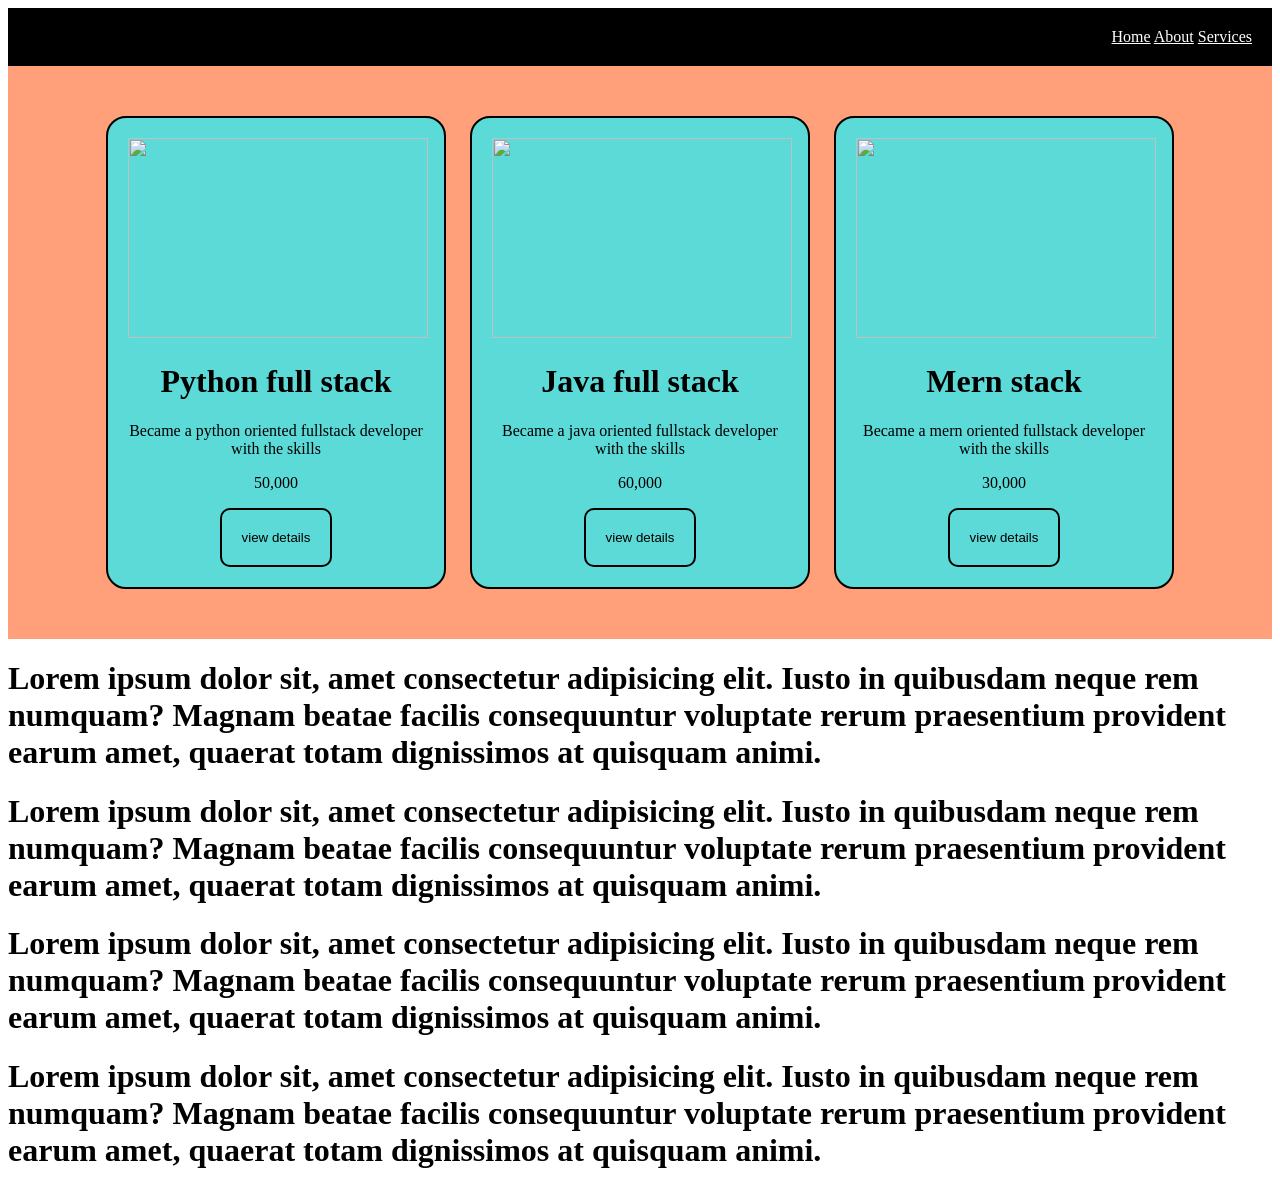
==== day6/day6.html @ f9b850f6 "postions" ====
<!DOCTYPE html>
<html lang="en">
<head>
    <meta charset="UTF-8">
    <meta name="viewport" content="width=device-width, initial-scale=1.0">
    <title>Document</title>
    <link rel="stylesheet" href="https://cdnjs.cloudflare.com/ajax/libs/font-awesome/7.3.1/css/all.min.css" integrity="sha512-QeR2VH+lsBE5LSAe1Q5EnTBbe7XTBubt8dG93Y7gidSgdMCr8nVqKcfKAMyN96SV8KDbZVTDXChatu5G2KQGzg==" crossorigin="anonymous" referrerpolicy="no-referrer">
    <style>
        /*
        block level elements - it occupies the totat space 
        inline elements- it takes necessary space
       display: inline-block ----it behaves like a inline but takes properties like block level
        */
        /* div{
            background:#ffa07a;
            padding:20px;
            width:25%;
            margin:20px;
        }
        span{
            background:darkred;
            padding:20px;
            display:inline-block;
            
            width:80px;
            height:200px;
            margin:20px;
        } */

        .parent{
            background:lightsalmon;
            padding:40px;
            text-align: center;
        }
        img{
            width:300px;
            height:200px;
        }
        .card{
            background:rgb(91, 218, 215);
            width:25%;
            padding:20px;
            margin:10px;
            display: inline-block;
            border:2px solid black;
            border-radius:20px;
        }
        button{
            padding:20px;
            background:transparent;
            border:2px solid black;
            border-radius: 10px;
        }


        /* 
        
        postions-it controls the placinng of  an element
        static
        fixed
        sticky
        relative
        absolute
        
        */
        .icons{
            position:fixed;
            top:40%;
            right:5%;
        }

        header{
            padding:20px;
            text-align: right;
            position: sticky;
            top:0;
            background:black ;
        }
        a{
            color:white;

        }
    </style>
</head>
<body>
 
    <header>
        <nav>
            <a href="">Home</a>
            <a href="">About</a>
            <a href="">Services</a>
        </nav>
    </header>


    <div class="parent">
        <div class="card">
            <div><img src="https://encrypted-tbn0.gstatic.com/images?q=tbn:ANd9GcQRvFAByTLRoLZTeUfWK7DzBw4Zw_RS4y886fBMWNMGHQ&s=10" alt=""></div>
            <h1>Python full stack</h1>
            <p>Became a python oriented fullstack developer with the skills</p>
            <p>50,000</p>
            <button>view details</button>
        </div>
       <div class="card">
            <div><img src="https://encrypted-tbn0.gstatic.com/images?q=tbn:ANd9GcRo0QKi1PwDf67dl6r3LuCjGJmy3XcrVAGfoBLXi-_n0HQZy-YjrBlN7EE&s=10" alt=""></div>
            <h1>Java full stack</h1>
            <p>Became a java oriented fullstack developer with the skills</p>
            <p>60,000</p>
            <button>view details</button>
        </div>
         <div class="card">
            <div><img src="https://encrypted-tbn0.gstatic.com/images?q=tbn:ANd9GcT5r8ygIHpStW6h5-cbZ_DyEwS9TtxObmOZNOKeMi3_Hg&s=10" alt=""></div>
            <h1>Mern stack</h1>
            <p>Became a mern oriented fullstack developer with the skills</p>
            <p>30,000</p>
            <button>view details</button>
        </div>
    </div>


    <div class="icons">
<i class="fa-brands fa-whatsapp"></i> <br>
<i class="fa-brands fa-linkedin"></i> <br>
<i class="fa-brands fa-facebook"></i>
    </div>
    <h1>Lorem ipsum dolor sit, amet consectetur adipisicing elit. Iusto in quibusdam neque rem numquam? Magnam beatae facilis consequuntur voluptate rerum praesentium provident earum amet, quaerat totam dignissimos at quisquam animi.</h1>
    <h1>Lorem ipsum dolor sit, amet consectetur adipisicing elit. Iusto in quibusdam neque rem numquam? Magnam beatae facilis consequuntur voluptate rerum praesentium provident earum amet, quaerat totam dignissimos at quisquam animi.</h1>
    <h1>Lorem ipsum dolor sit, amet consectetur adipisicing elit. Iusto in quibusdam neque rem numquam? Magnam beatae facilis consequuntur voluptate rerum praesentium provident earum amet, quaerat totam dignissimos at quisquam animi.</h1>
    <h1>Lorem ipsum dolor sit, amet consectetur adipisicing elit. Iusto in quibusdam neque rem numquam? Magnam beatae facilis consequuntur voluptate rerum praesentium provident earum amet, quaerat totam dignissimos at quisquam animi.</h1>
</body>
</html>
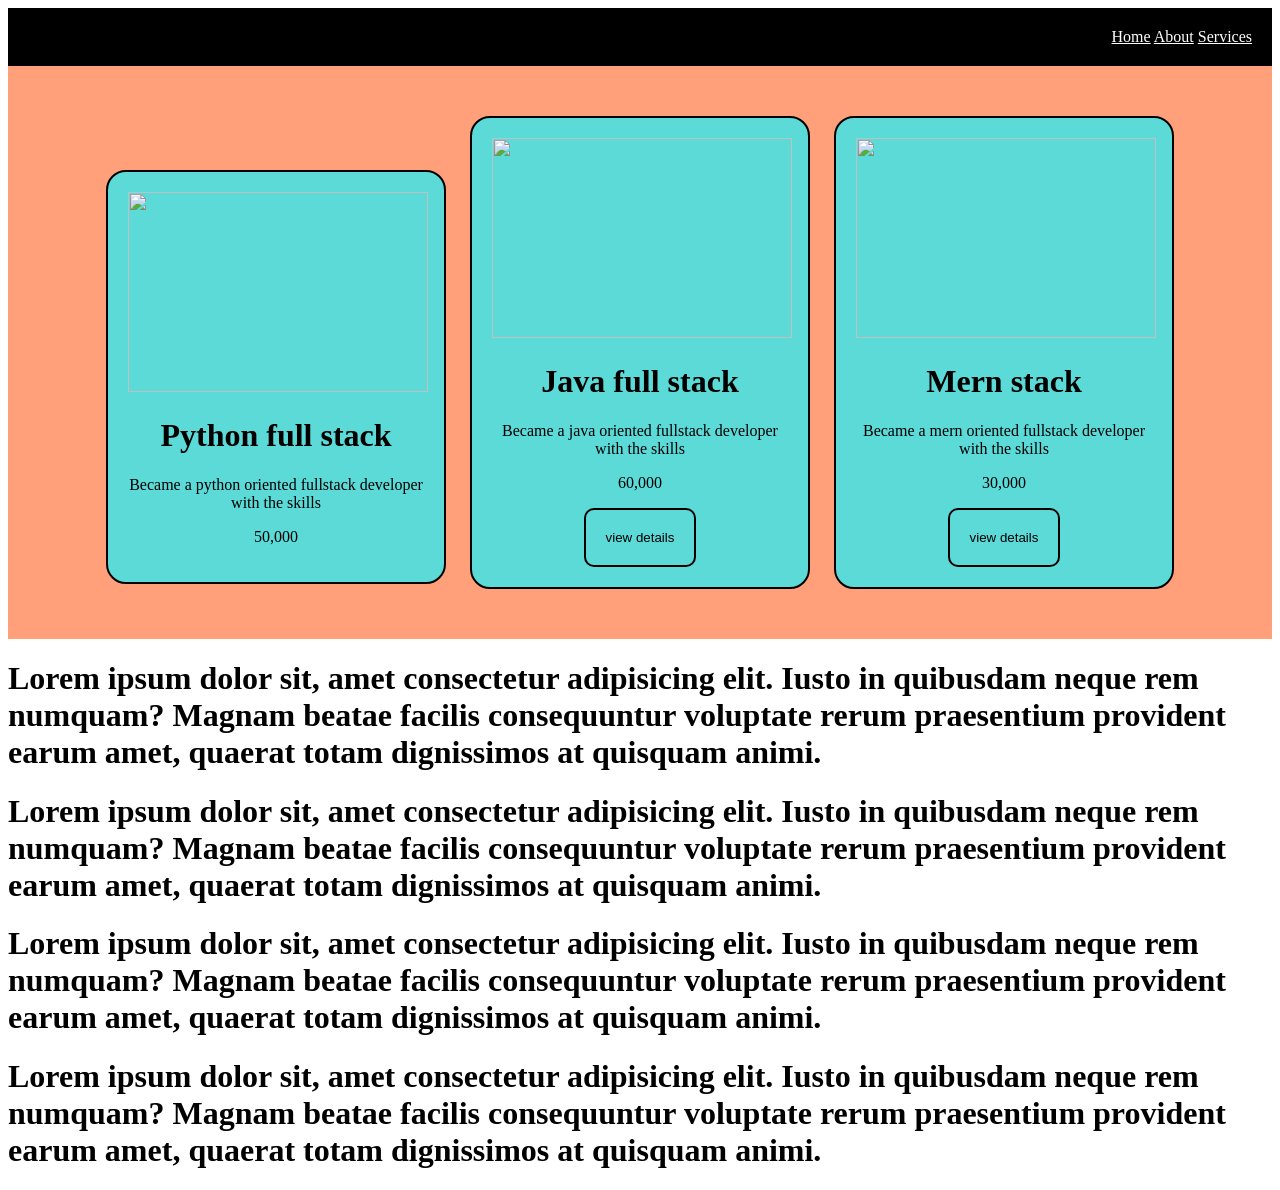
==== commit 4f54299f: "transisitons" ====
--- a/day6/day6.html
+++ b/day6/day6.html
@@ -80,6 +80,16 @@
             color:white;
 
         }
+
+        .card{
+            position: relative;
+        }
+        .btn1{
+            position:absolute;
+           left:0;
+           bottom:0;
+           z-index:-10;
+        }
     </style>
 </head>
 <body>
@@ -99,7 +109,7 @@
             <h1>Python full stack</h1>
             <p>Became a python oriented fullstack developer with the skills</p>
             <p>50,000</p>
-            <button>view details</button>
+            <button class="btn1">view details</button>
         </div>
        <div class="card">
             <div><img src="https://encrypted-tbn0.gstatic.com/images?q=tbn:ANd9GcRo0QKi1PwDf67dl6r3LuCjGJmy3XcrVAGfoBLXi-_n0HQZy-YjrBlN7EE&s=10" alt=""></div>
